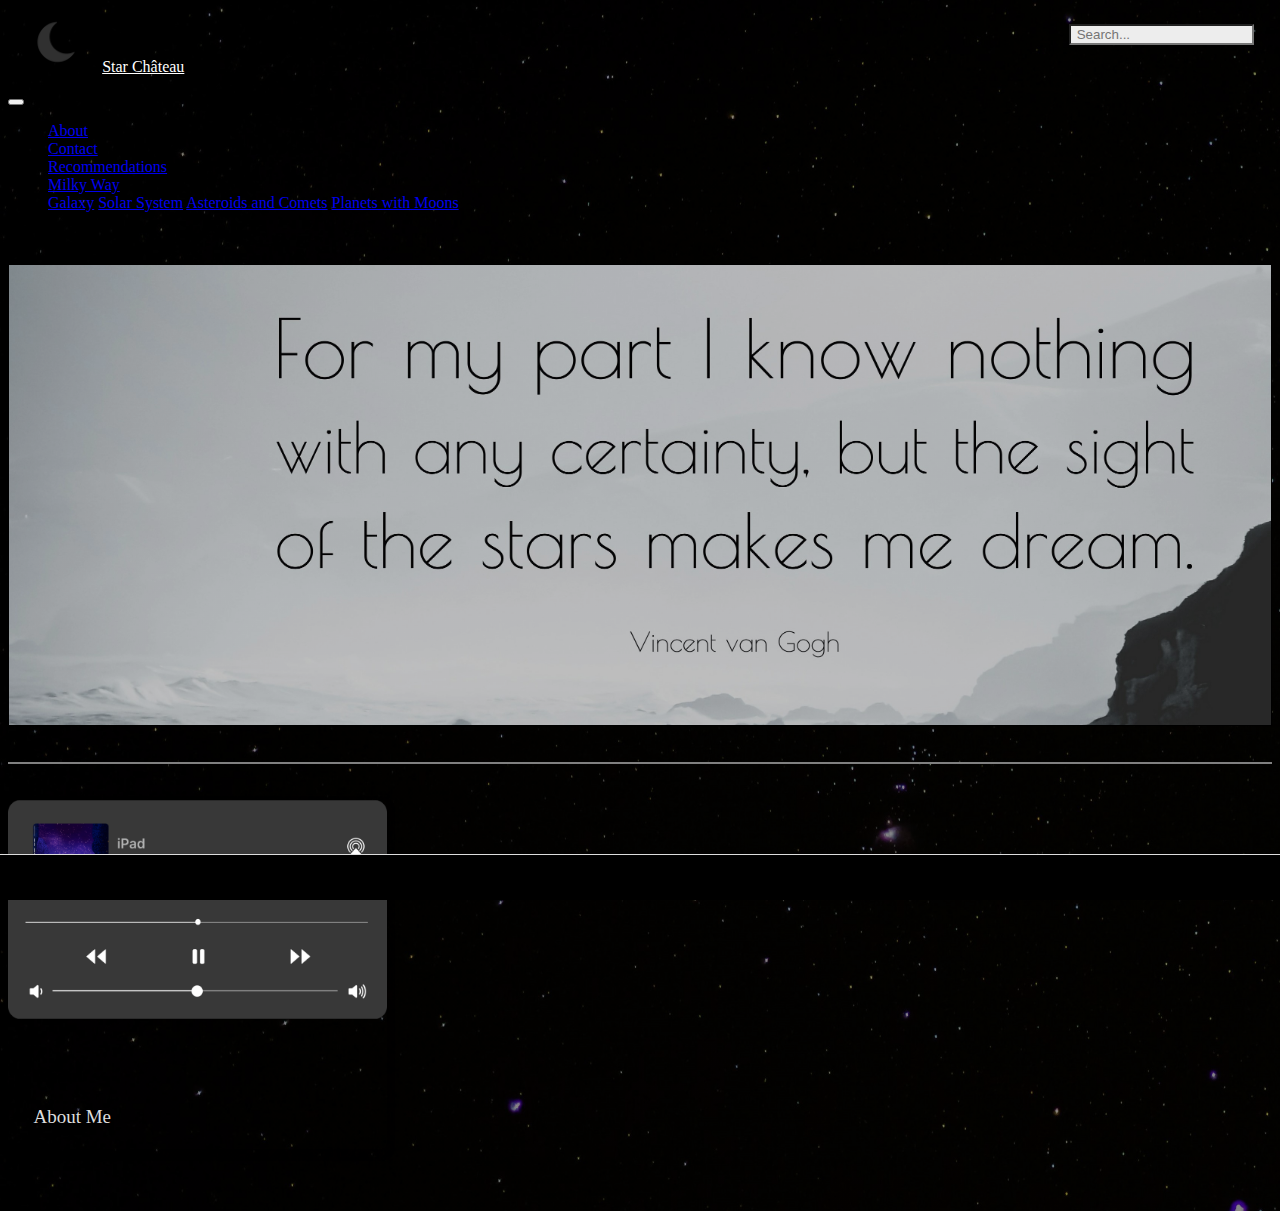
==== index.html @ 1eaaec3f "planets_with_moons_commit" ====
<!-- DEVELOPER Barkha Patel, IS117-101, Fall 2022 -->

<!DOCTYPE html>
<html lang="en">
<head>
    <meta charset="UTF-8">
    <title>IS 117 - Project Astronomy</title>
    <!-- CSS only -->
    <link href="https://cdn.jsdelivr.net/npm/bootstrap@5.0.2/dist/css/bootstrap.min.css"
          rel="stylesheet"
          integrity="sha384-EVSTQN3/azprG1Anm3QDgpJLIm9Nao0Yz1ztcQTwFspd3yD65VohhpuuCOmLASjC"
          crossorigin="anonymous">
    <link href="css/main.css" rel="stylesheet">

    <style>
        .topnavbar a {
            color: white;
        }
        body {
            background-image: linear-gradient(rgba(0, 0, 0, 0.45), rgba(0, 0, 0, 0.45)), url("images/orion-cluster.jpg");
            background-size: cover;
        }
        #image-border {
            border: 1px solid black;
            padding: 230px;
            background: linear-gradient(rgba(0, 0, 0, 0.25), rgba(0, 0, 0, 0.25)), url("images/Vincent-van-Gogh-Quote-For-my-part-I-know-nothing-with-any-9.jpg") no-repeat;
            background-size: cover;
        }
        .card {
            box-shadow: 0 4px 8px 0 rgba(0,0,0,0.2);
            transition: 0.3s;
            width: 30%;
            border-radius: 5px;
        }
        .card:hover {
            box-shadow: 0 8px 16px 0 rgba(0, 0, 0, 0.2);
        }
        img {
            border-radius: 5px 5px 0 0;
        }
        .container {
            padding: 2px 16px;
        }
    </style>

</head>
<body>

    <header>
        <div class="topnavbar">
            <img src="images/crescent-moon.png" alt="crescent moon"
                 style="width: 60px; height: 60px;"
            >
            <!-- Brand -->
            <a class="navbar-brand" href="index.html">Star Château</a>
            <label for="search"></label>
            <input type="text" id="search" placeholder=" Search..." name="search">
        </div>
    </header>

<div class="container-fluid">
    <div class="row">
            <nav class="navbar navbar-expand-md
                    justify-content-start
                    bg-dark navbar-dark
                    col-12">

                <!-- Responsive Button for the smaller menu -->
                <button class="navbar-toggler" type="button"
                        data-bs-toggle="collapse" data-bs-target="#collapsibleNavbar">
                    <span class="navbar-toggler-icon"></span>
                </button>
                <div class="collapse navbar-collapse" id="collapsibleNavbar">
                    <ul class="navbar-nav">
                        <!-- Links -->
                        <li class="nav-item">
                            <a class="nav-link" href="about.html">About</a>
                        </li>
                        <li class="nav-item">
                            <a class="nav-link" href="contact.html">Contact</a>
                        </li>
                        <li class="nav-item">
                            <a class="nav-link" href="recommendations.html">Recommendations</a>
                        </li>

                        <!-- Dropdown -->
                        <li class="nav-item dropdown">
                            <a class="nav-link dropdown-toggle" href="#" id="navbardrop"
                               data-toggle="dropdown" role="button" data-bs-toggle="dropdown" aria-expanded="false">
                                Milky Way
                            </a>
                            <div class="dropdown-menu">
                                <a class="dropdown-item" href="galaxy.html">Galaxy</a>
                                <a class="dropdown-item" href="solar_system.html">Solar System</a>
                                <a class="dropdown-item" href="asteroid_belt.html">Asteroids and Comets</a>
                                <a class="dropdown-item" href="planets_with_moons.html">Planets with Moons</a>
                            </div>
                        </li>
                    </ul>
                </div>
            </nav>

    <!-- <div class="col-sm-4  text-center"> -->

   <!-- </div> -->
    </div>
</div>

    <br><br>

    <header>
        <div id="image-border">
        </div>
    </header>

    <br><br>

    <div style="border-top: 2px solid gray;">

    </div>

    <br><br>

    <div class="card">
        <img src="images/space-dust.PNG" alt="About" style="width: 100%">
        <div class="container">
            <h3><br>About</br></h3>
            <p>About Me</p>
        </div>
    </div>

    <br><br><br>

 <footer class="footer page-footer font-small ">
     <div class="container">
        <div class="row">
            <span class="text-muted">&copy; Barkha Patel, 2022 |  Terms Of Use  |  Privacy Statement</span>
        </div>
     </div>
  </footer>

        <!-- <img src="images/blue-green-orion.jpeg" alt="Orion Constellation"
            style="width: 100%; height: 100%; object-fit: contain;"
        > -->

    <!-- Javascript Bundle with Popper -->
<script src="https://cdn.jsdelivr.net/npm/bootstrap@5.0.2/dist/js/bootstrap.bundle.min.js"
        integrity="sha384-MrcW6ZMFYlzcLA8Nl+NtUVF0sA7MsXsP1UyJoMp4YLEuNSfAP+JcXn/tWtIaxVXM"
        crossorigin="anonymous">
</script>

</body>
</html>
---- css/main.css ----
/* DEVELOPER Barkha Patel, IS117-101, Fall 2022 */

body {
    background-color: rgb(255, 255, 255);
}

h1 {
    color: whitesmoke;
    padding-bottom: 6px;
    margin-left: 3%;
    text-align: center;
}

p {
    text-align: justify;
    /*
    padding-top: 25px;
    margin-right: 50%;
    margin-left: 3%;
    */
    color: #dddddd;
    font-size: 19px;
}

/* CSS for topnavbar */
.topnavbar {
    margin-left: 5px;
    margin-top: 12px;
    margin-bottom: 12px;
}

.topnavbar a {
    color: white;
    margin-left: 1%;
}

header .topnavbar img {
    margin-left: 1%;
}

.topnavbar #search {
    margin-top: 12px;
    margin-bottom: 12px;
    background-color: #ededed;
}

/* CSS for search bar */
.topnavbar input[type=text] {
    float: right;
    margin-right: 18px;
}

div .container {
    margin-left: 2.5%;
}

.form-group {
    color: lightgray;
}

div .form-control {
    background-color: #ededed;
    width: 800px;
}

/* CSS for footer */
.footer {
    position: fixed;
    left: 0;
    bottom: 0;
    width: 100%;
    color: black;
    text-align: center;
    padding: 10px;
    font-size: 1.12rem;
    border-top: 1px solid #dddddd;
    background-color: black;
}
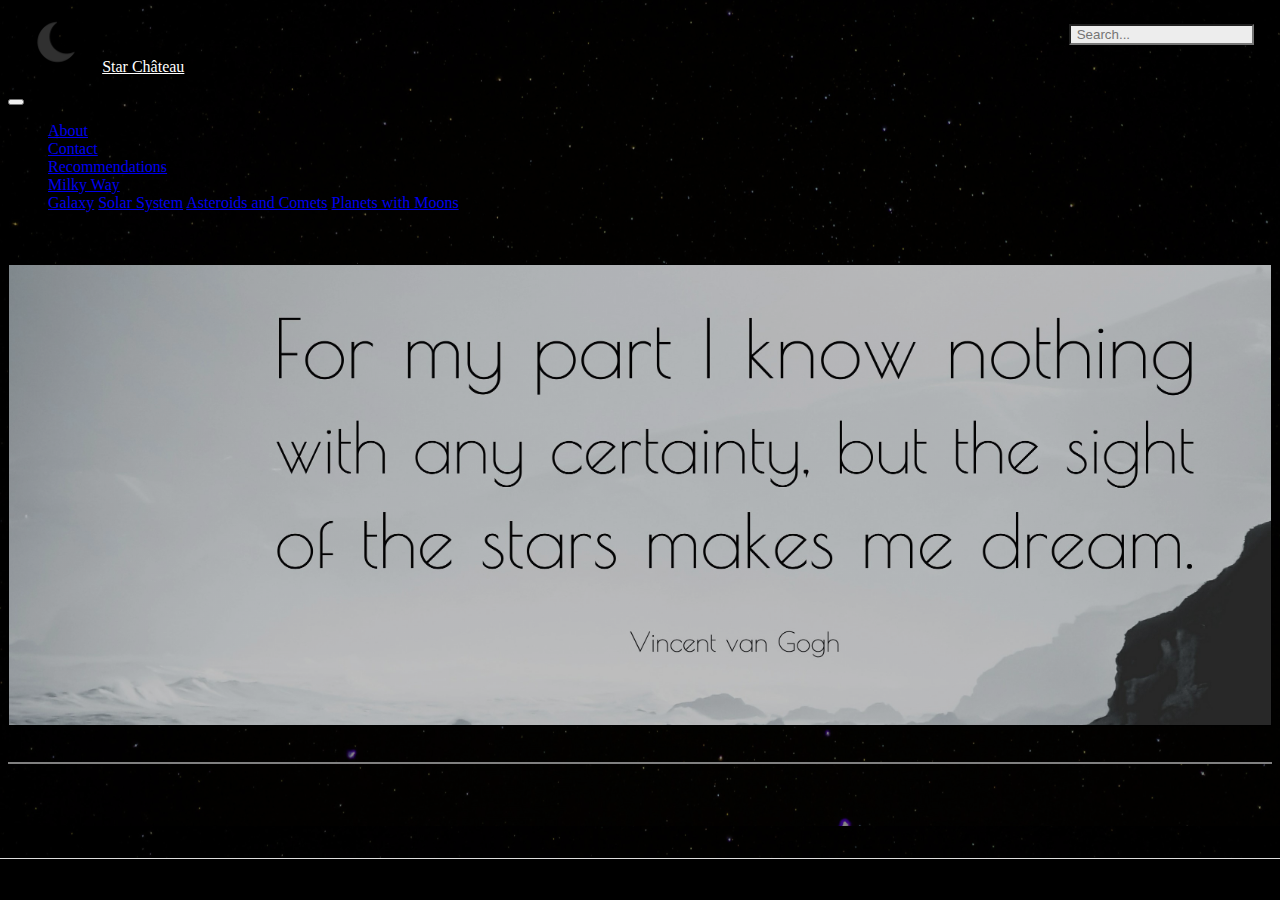
==== commit c3a426b1: "final_commit" ====
--- a/index.html
+++ b/index.html
@@ -26,6 +26,7 @@
             background: linear-gradient(rgba(0, 0, 0, 0.25), rgba(0, 0, 0, 0.25)), url("images/Vincent-van-Gogh-Quote-For-my-part-I-know-nothing-with-any-9.jpg") no-repeat;
             background-size: cover;
         }
+        /*
         .card {
             box-shadow: 0 4px 8px 0 rgba(0,0,0,0.2);
             transition: 0.3s;
@@ -41,6 +42,7 @@
         .container {
             padding: 2px 16px;
         }
+         */
     </style>
 
 </head>
@@ -119,7 +121,9 @@
 
     </div>
 
-    <br><br>
+    <!--<br><br>-->
+
+    <!--
 
     <div class="card">
         <img src="images/space-dust.PNG" alt="About" style="width: 100%">
@@ -128,6 +132,8 @@
             <p>About Me</p>
         </div>
     </div>
+
+    -->
 
     <br><br><br>
 
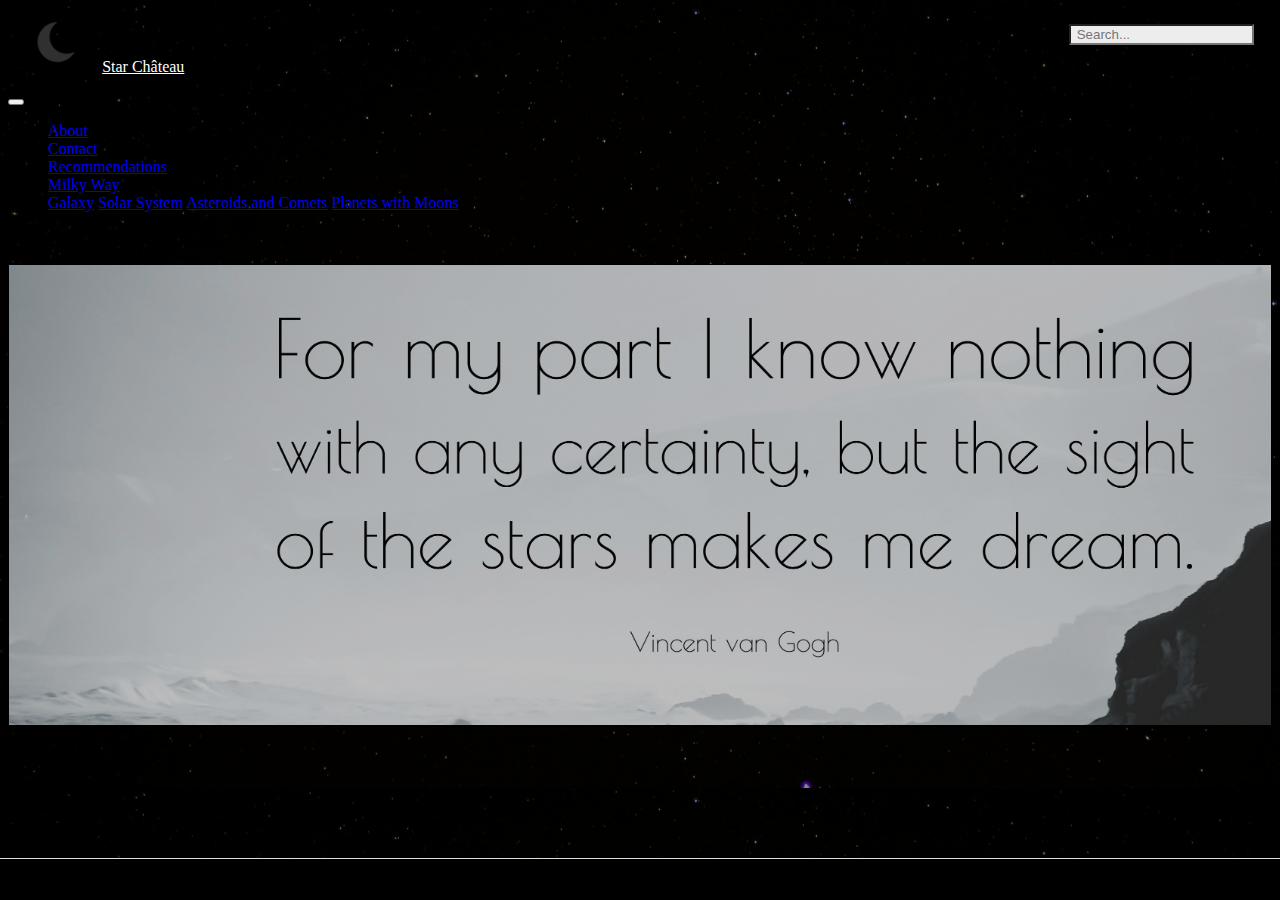
==== commit 9dbd78f3: "final_commit" ====
--- a/index.html
+++ b/index.html
@@ -115,11 +115,13 @@
         </div>
     </header>
 
+    <!--
     <br><br>
 
     <div style="border-top: 2px solid gray;">
 
     </div>
+    -->
 
     <!--<br><br>-->
 
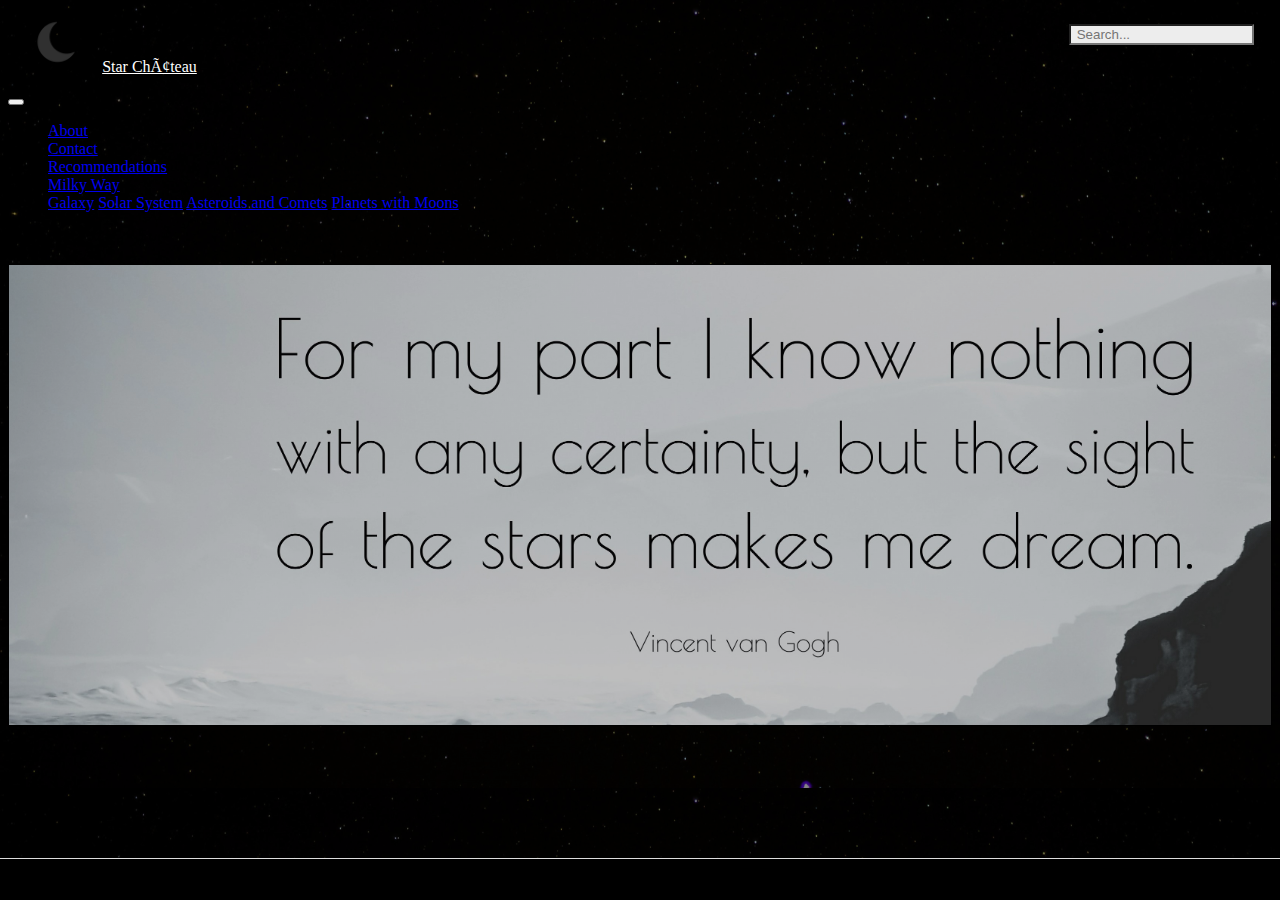
==== commit aac8dcc2: "Update index.html" ====
--- a/index.html
+++ b/index.html
@@ -3,7 +3,8 @@
 <!DOCTYPE html>
 <html lang="en">
 <head>
-    <meta charset="UTF-8">
+    <!-- <meta charset="UTF-8"> -->
+    <meta name="viewport" content="width=device-width, initial-scale=1.0">
     <title>IS 117 - Project Astronomy</title>
     <!-- CSS only -->
     <link href="https://cdn.jsdelivr.net/npm/bootstrap@5.0.2/dist/css/bootstrap.min.css"
@@ -158,4 +159,4 @@
 </script>
 
 </body>
-</html>+</html>
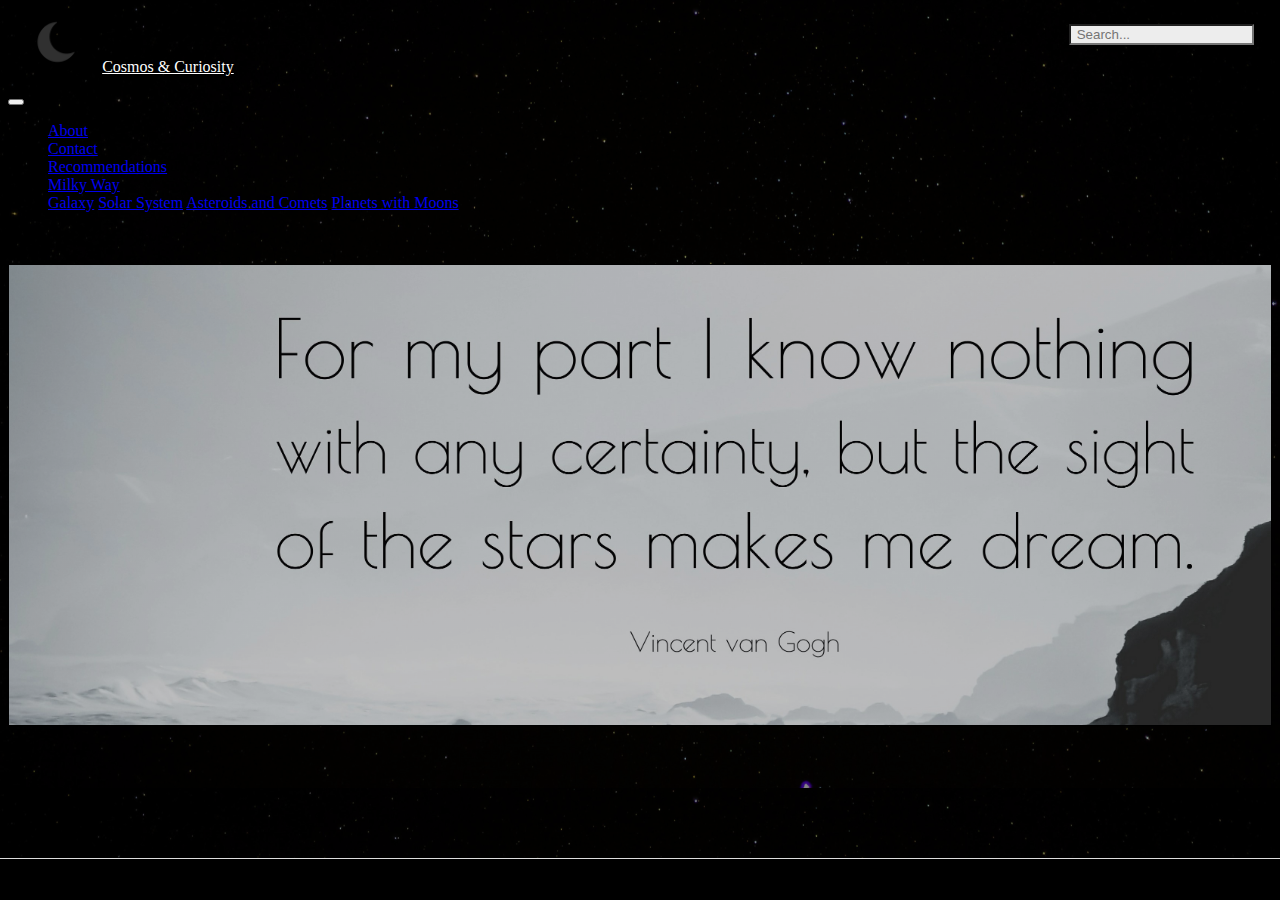
==== commit a914dfab: "title_commit" ====
--- a/index.html
+++ b/index.html
@@ -3,8 +3,7 @@
 <!DOCTYPE html>
 <html lang="en">
 <head>
-    <!-- <meta charset="UTF-8"> -->
-    <meta name="viewport" content="width=device-width, initial-scale=1.0">
+    <meta charset="UTF-8">
     <title>IS 117 - Project Astronomy</title>
     <!-- CSS only -->
     <link href="https://cdn.jsdelivr.net/npm/bootstrap@5.0.2/dist/css/bootstrap.min.css"
@@ -55,7 +54,7 @@
                  style="width: 60px; height: 60px;"
             >
             <!-- Brand -->
-            <a class="navbar-brand" href="index.html">Star Château</a>
+            <a class="navbar-brand" href="index.html">Cosmos & Curiosity</a>
             <label for="search"></label>
             <input type="text" id="search" placeholder=" Search..." name="search">
         </div>
@@ -159,4 +158,4 @@
 </script>
 
 </body>
-</html>
+</html>